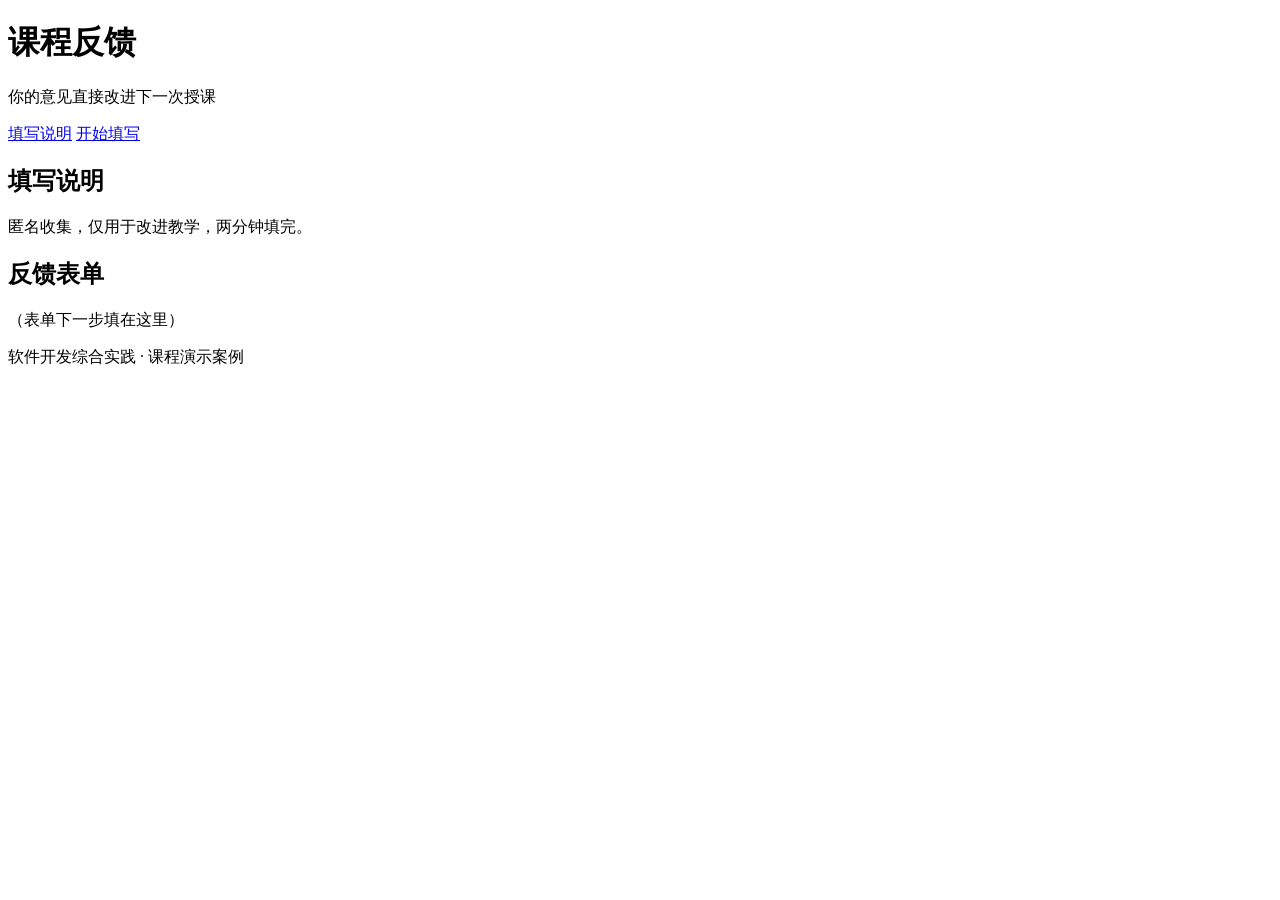
==== feedback-form/index.html @ 60e90301 "添加课程反馈页语义骨架" ====
<!DOCTYPE html>
<html lang="zh-CN">
<head>
  <meta charset="UTF-8">
  <meta name="viewport" content="width=device-width, initial-scale=1.0">
  <title>课程反馈</title>
</head>
<body>
  <header>
    <h1>课程反馈</h1>
    <p>你的意见直接改进下一次授课</p>
  </header>
  <nav>
    <a href="#intro">填写说明</a>
    <a href="#form">开始填写</a>
  </nav>
  <main>
    <section id="intro">
      <h2>填写说明</h2>
      <p>匿名收集，仅用于改进教学，两分钟填完。</p>
    </section>
    <section id="form">
      <h2>反馈表单</h2>
      <p>（表单下一步填在这里）</p>
    </section>
  </main>
  <footer>
    <p>软件开发综合实践 · 课程演示案例</p>
  </footer>
</body>
</html>
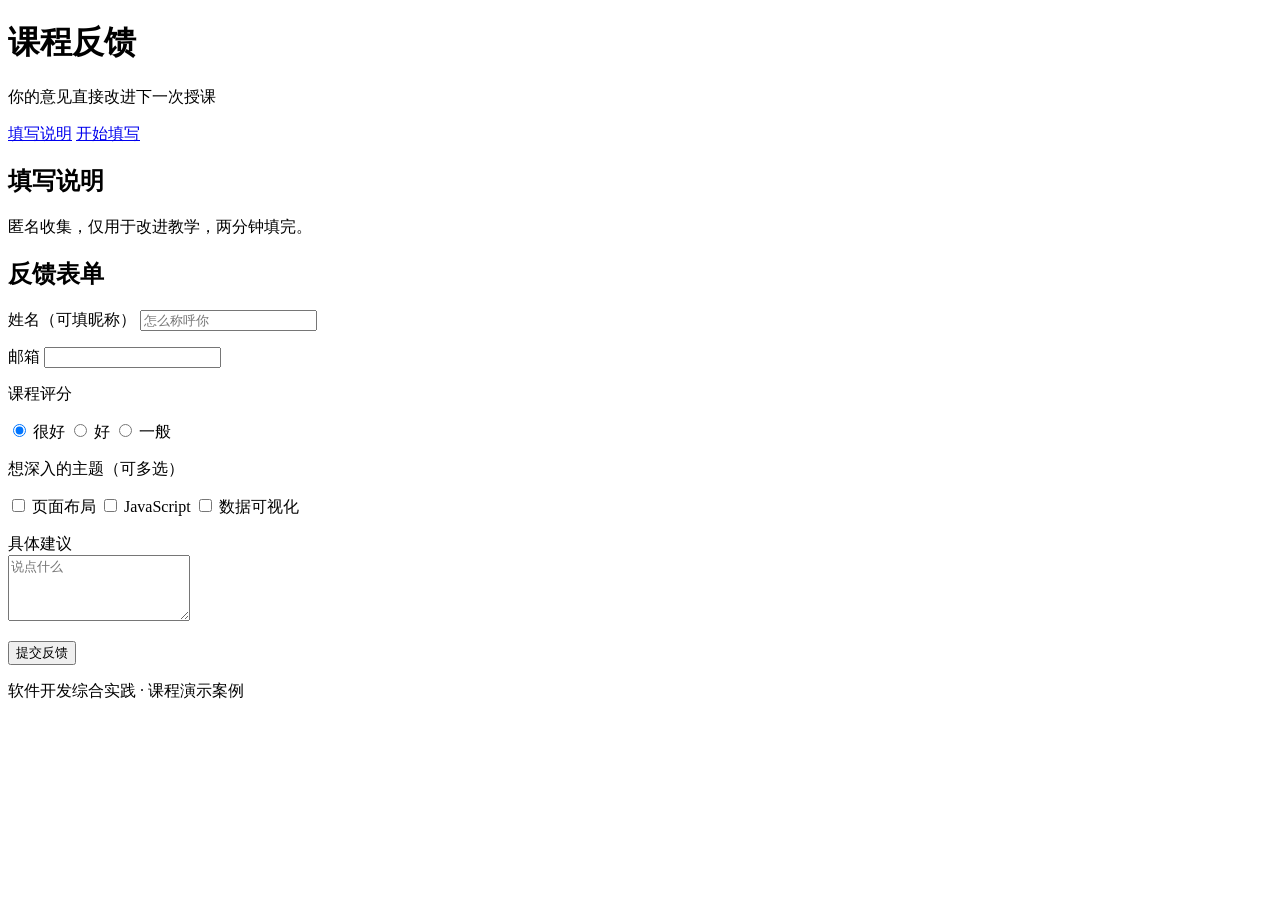
==== commit a2977382: "添加反馈表单控件并关联label" ====
--- a/feedback-form/index.html
+++ b/feedback-form/index.html
@@ -21,7 +21,35 @@
     </section>
     <section id="form">
       <h2>反馈表单</h2>
-      <p>（表单下一步填在这里）</p>
+      <form action="#" method="get">
+        <p>
+          <label for="name">姓名（可填昵称）</label>
+          <input type="text" id="name" name="name" placeholder="怎么称呼你" required>
+        </p>
+        <p>
+          <label for="mail">邮箱</label>
+          <input type="email" id="mail" name="mail" required>
+        </p>
+        <p>课程评分</p>
+        <p>
+          <label><input type="radio" name="score" value="5" checked> 很好</label>
+          <label><input type="radio" name="score" value="4"> 好</label>
+          <label><input type="radio" name="score" value="3"> 一般</label>
+        </p>
+        <p>想深入的主题（可多选）</p>
+        <p>
+          <label><input type="checkbox" name="topic" value="layout"> 页面布局</label>
+          <label><input type="checkbox" name="topic" value="js"> JavaScript</label>
+          <label><input type="checkbox" name="topic" value="chart"> 数据可视化</label>
+        </p>
+        <p>
+          <label for="advice">具体建议</label><br>
+          <textarea id="advice" name="advice" rows="4" maxlength="200" placeholder="说点什么"></textarea>
+        </p>
+        <p>
+          <button type="submit">提交反馈</button>
+        </p>
+      </form>
     </section>
   </main>
   <footer>
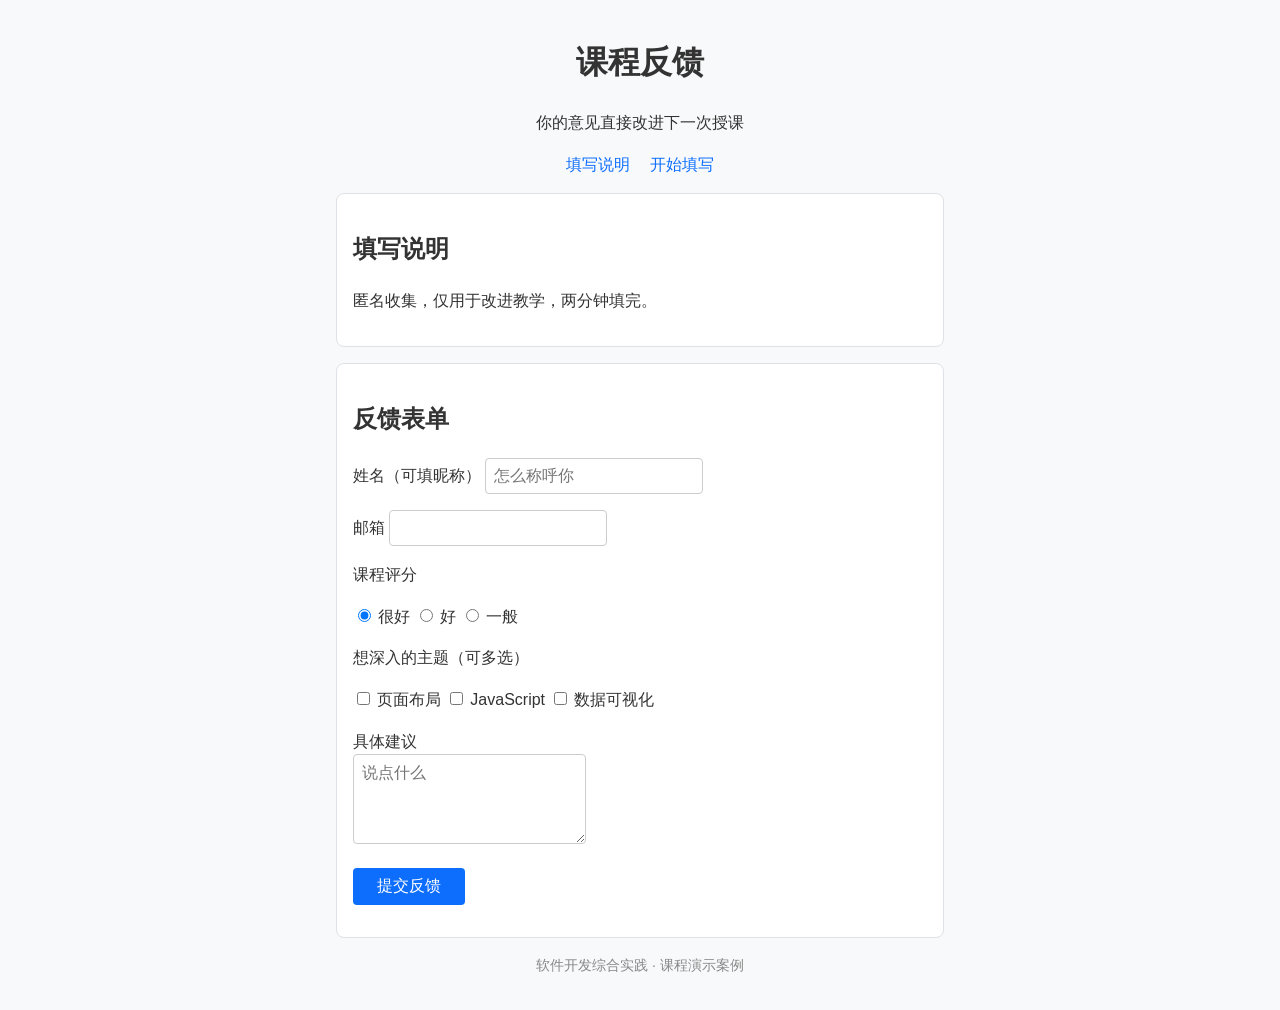
==== commit a2c03497: "添加反馈页基础样式" ====
--- a/feedback-form/index.html
+++ b/feedback-form/index.html
@@ -4,6 +4,7 @@
   <meta charset="UTF-8">
   <meta name="viewport" content="width=device-width, initial-scale=1.0">
   <title>课程反馈</title>
+  <link rel="stylesheet" href="css/style.css">
 </head>
 <body>
   <header>
--- a/feedback-form/css/style.css
+++ b/feedback-form/css/style.css
@@ -0,0 +1,56 @@
+* {
+  box-sizing: border-box;
+}
+
+body {
+  font-family: "Microsoft YaHei", "PingFang SC", sans-serif;
+  color: #333;
+  line-height: 1.6;
+  background-color: #f8f9fa;
+  max-width: 640px;
+  margin: 0 auto;
+  padding: 16px;
+}
+
+header {
+  text-align: center;
+}
+
+nav {
+  text-align: center;
+  margin-bottom: 16px;
+}
+
+nav a {
+  color: #0d6efd;
+  text-decoration: none;
+  margin: 0 8px;
+}
+
+section {
+  background: #fff;
+  border: 1px solid #dee2e6;
+  border-radius: 8px;
+  padding: 16px;
+  margin-bottom: 16px;
+}
+
+input, textarea, select, button {
+  font-size: 16px;
+  padding: 8px;
+  border: 1px solid #ccc;
+  border-radius: 4px;
+}
+
+button {
+  background: #0d6efd;
+  color: #fff;
+  border: none;
+  padding: 8px 24px;
+}
+
+footer {
+  text-align: center;
+  color: #888;
+  font-size: 14px;
+}
